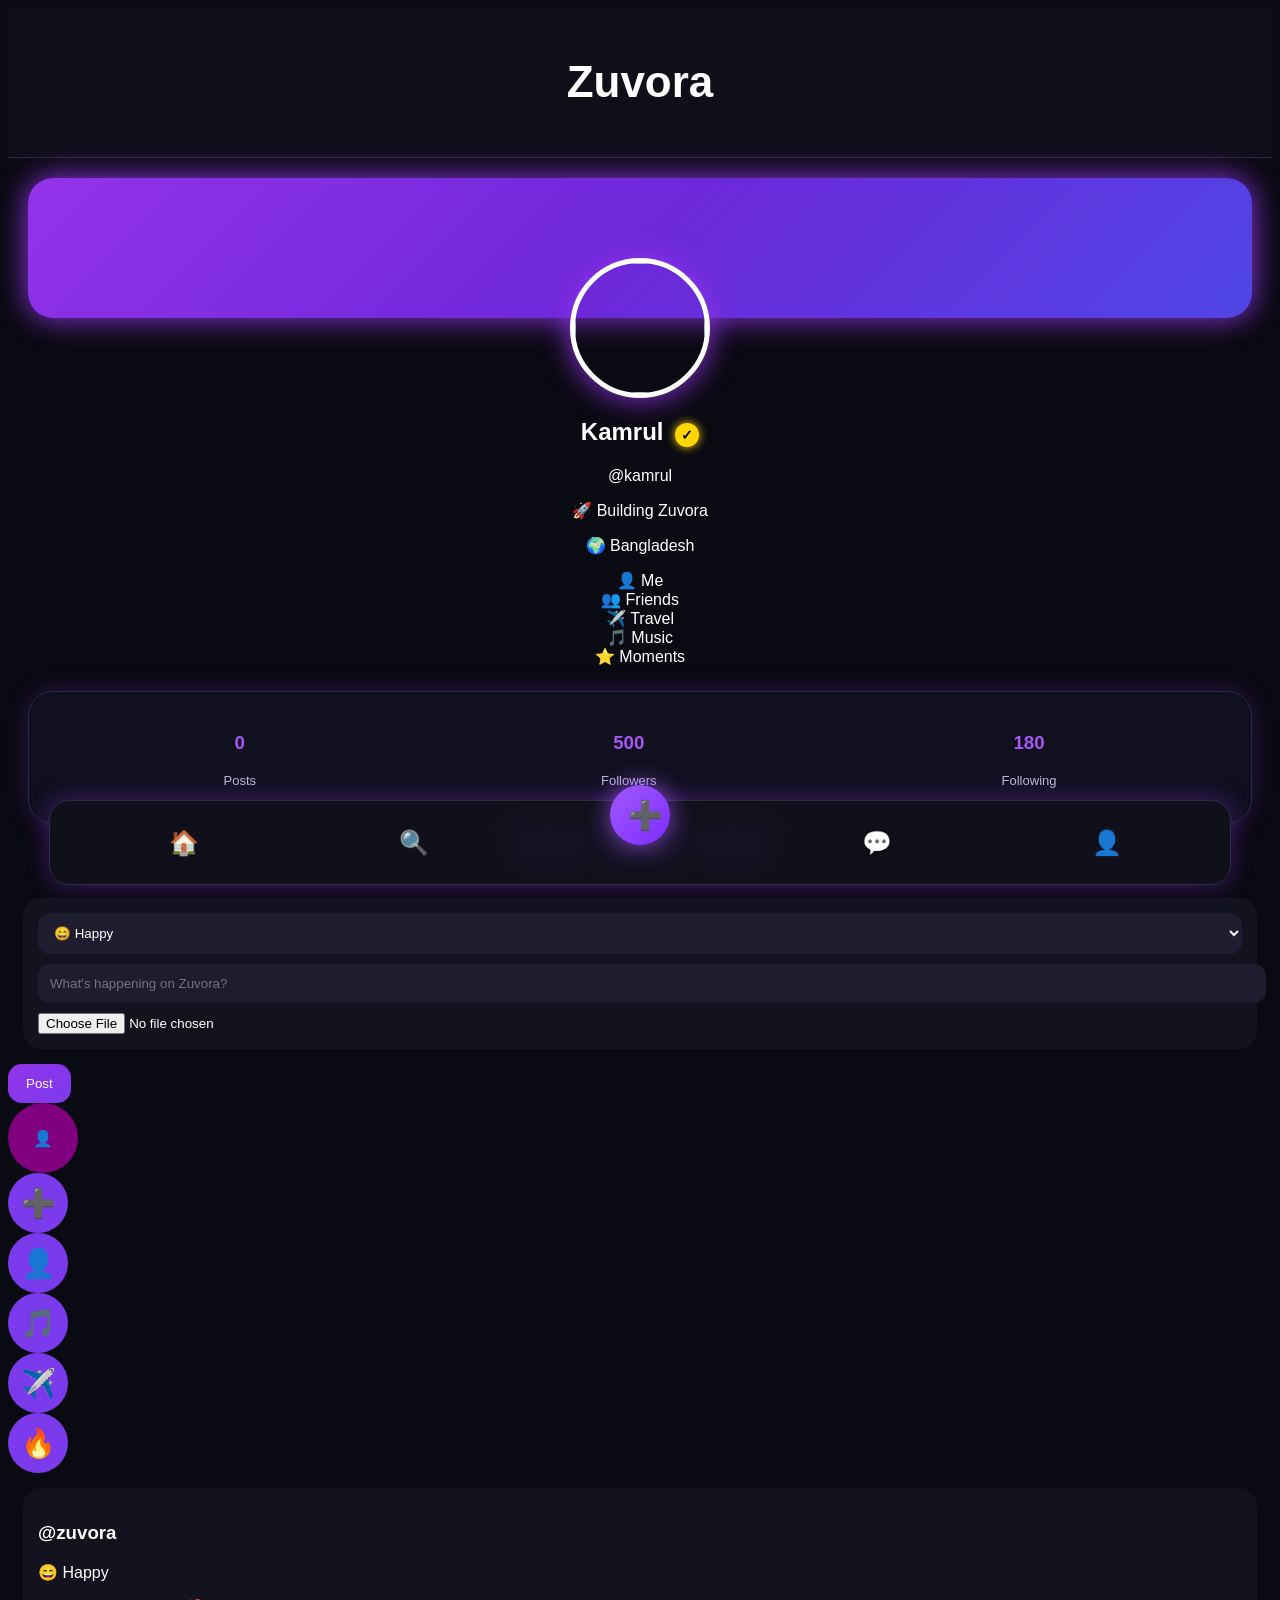
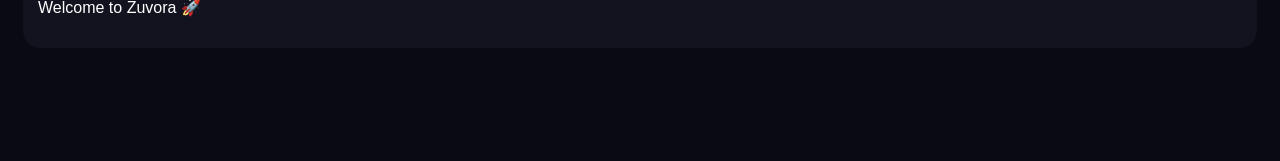
==== index.html @ af88e65c "Add files via upload" ====
<!DOCTYPE html>
<html>
<head>
    <title>Zuvora</title>
    <link rel="stylesheet" href="style.css">
</head>
<body>

<header>
    <h1>Zuvora</h1>
</header>

<div class="profile">

<div class="cover-banner"></div>

<img src="https://i.pravatar.cc/150?img=3"
class="profile-pic"
id="profilePic">

<input type="file"
id="profileImageInput"
accept="image/*">

  <h2>
    <span id="username">Kamrul</span>
    <span class="gold-verified">✓</span>
</h2>
<p id="userHandle">@kamrul</p>
<p id="userBio">🚀 Building Zuvora</p>
<p id="userLocation">🌍 Bangladesh</p>
<div class="highlights">
    <div class="highlight">👤 Me</div>
    <div class="highlight">👥 Friends</div>
    <div class="highlight">✈️ Travel</div>
    <div class="highlight">🎵 Music</div>
    <div class="highlight">⭐ Moments</div>
</div>
<div class="stats">
    <div>
        <h3 id="postCount">0</h3>
        <p>Posts</p>
    </div>

        <div>
          <h3 id="followersCount">500</h3>
<p>Followers</p>
            
        </div>

        <div>
            <h3>180</h3>
            <p>Following</p>
        </div>
    </div>

<div class="profile-buttons">
    <button id="followBtn" onclick="alert('Follow works')">Follow</button>
    <button id="editProfileBtn">Edit Profile</button>
    <button id="shareProfileBtn">Share</button>
</div>
</div>
<div class="create-post">

    <select id="mood">
        <option>😄 Happy</option>
        <option>😎 Chill</option>
        <option>🔥 Trending</option>
        <option>💪 Motivated</option>
    </select>

    <input
        type="text"
        id="postInput"
        placeholder="What's happening on Zuvora?"
    >
<input type="file" id="imageInput" accept="image/*">
  
</div>
<button id="postBtn">Post</button>

</div>
<div id="editProfileBox" style="display:none;">

<h3>Edit Profile</h3>

<input type="text" id="editName" placeholder="Name">

<input type="text" id="editUsername" placeholder="Username">

<textarea id="editBio" placeholder="Bio"></textarea>

<input type="text" id="editLocation" placeholder="Location">

<button id="saveProfileBtn">Save</button>
</div>

<div style="width:70px;height:70px;background:purple;border-radius:50%;display:flex;align-items:center;justify-content:center;color:white;">👤</div>

    <div class="story">➕</div>

    <div class="story">👤</div>

    <div class="story">🎵</div>

    <div class="story">✈️</div>

    <div class="story">🔥</div>

</div>

<div id="feed">

    <div class="post">
        <h3>@zuvora</h3>
        <p>😄 Happy</p>
        <p>Welcome to Zuvora 🚀</p>
    </div>

</div>

<div class="bottom-nav">
    <button onclick="location.href='index.html'">🏠</button>
    <button onclick="location.href='explore.html'">🔍</button>
    <button onclick="location.href='create-post.html'">➕</button>
   <button onclick="location.href='messages.html'">💬</button>
    <button onclick="location.href='profile.html'">👤</button>
</div>
<script type="module" src="firebase-config.js"></script>
<script type="module" src="firebase-posts.js"></script>
<script src="script.js"></script>

</body>
</html>
---- style.css ----
<!DOCTYPE html><html>
<head>
    <title>Zuvora Profile</title>
    <link rel="stylesheet" href="style.css">
</head>
<body><header>
    <h1>Zuvora</h1>
</header><div class="profile"><div class="cover-banner"></div>

<img src="https://i.pravatar.cc/150?img=3" class="profile-pic">

<h2>
    Kamrul
    <span class="gold-badge">✓</span>
</h2>

<p>@kamrul</p>

<p>🚀 Building Zuvora</p>

<p>🌍 Bangladesh</p>

<div class="stats">

    <div>
        <h3>25</h3>
        <p>Posts</p>
    </div>

    <div>
        <h3>500</h3>
        <p>Followers</p>
    </div>

    <div>
        <h3>180</h3>
        <p>Following</p>
    </div>

</div>

<div class="profile-actions">
    <button>Edit Profile</button>
    <button>Share Profile</button>
    <button>⚙️ Settings</button>
</div>

</div><div class="story-highlights"><div class="story-item">
    <span>👤</span>
    <p>Me</p>
</div>

<div class="story-item">
    <span>👥</span>
    <p>Friends</p>
</div>

<div class="story-item">
    <span>✈️</span>
    <p>Travel</p>
</div>

<div class="story-item">
    <span>🎵</span>
    <p>Music</p>
</div>

</div><div class="profile-tabs">
    <button>📷 Posts</button>
    <button>🎬 Reels</button>
    <button>❤️ Saved</button>
</div><div class="post-grid"><div class="grid-item"></div>
<div class="grid-item"></div>
<div class="grid-item"></div>

<div class="grid-item"></div>
<div class="grid-item"></div>
<div class="grid-item"></div>

<div class="grid-item"></div>
<div class="grid-item"></div>
<div class="grid-item"></div>

</div><div class="bottom-nav">
    <button onclick="location.href='index.html'">🏠</button>
    <button onclick="location.href='explore.html'">🔍</button>
    <button onclick="location.href='create-post.html'">➕</button>
    <button onclick="location.href='notifications.html'">🔔</button>
    <button onclick="location.href='profile.html'">👤</button>
</div></body>
</html>*{
margin:0;
padding:0;
box-sizing:border-box;
}

body{
background:#0a0a12;
color:white;
font-family:Arial,sans-serif;
padding-bottom:90px;
}

header{
background:#0f0f1a;
text-align:center;
padding:20px;
font-size:22px;
border-bottom:1px solid #2b2b40;
}

.profile{
text-align:center;
padding:20px;
}

.cover-banner{
height:140px;
border-radius:25px;
background:linear-gradient(135deg,#9333ea,#6d28d9,#4f46e5);
box-shadow:0 0 30px #9333ea;
margin-bottom:-60px;
}

.profile-pic{
width:130px;
height:130px;
border-radius:50%;
object-fit:cover;
border:5px solid white;
box-shadow:0 0 30px #9333ea;
position:relative;
z-index:10;
cursor:pointer;
}

.stats{
display:flex;
justify-content:space-around;
margin-top:25px;
background:rgba(17,17,34,0.9);
padding:22px;
border-radius:25px;
border:1px solid #2d2d45;
box-shadow:0 0 25px rgba(147,51,234,.25);
backdrop-filter:blur(10px);
}

.stats h3{
color:#a855f7;
}
.stats p{
color:#bdbdd7;
font-size:13px;
}
.profile-actions{
display:flex;
gap:10px;
justify-content:center;
margin-top:15px;
}

.profile-actions button{
flex:1;
max-width:150px;
background:linear-gradient(135deg,#9333ea,#6d28d9);
border:none;
color:white;
padding:12px;
border-radius:15px;
font-weight:bold;
box-shadow:0 0 15px rgba(147,51,234,.4);
cursor:pointer;
transition:.3s;
}
.profile-actions button:hover{
transform:translateY(-2px);
box-shadow:0 0 25px rgba(147,51,234,.6);
}
-highlights{
display:flex;
justify-content:space-around;
margin:20px 10px;
}

-item{
text-align:center;
}

-item span{
display:flex;
align-items:center;
justify-content:center;
width:60px;
height:60px;
border-radius:50%;
background:#7c3aed;
font-size:24px;
margin:auto;
box-shadow:0 0 15px #9333ea;
}

-item p{
margin-top:8px;
font-size:14px;
}

.profile-tabs{
display:flex;
gap:10px;
margin:20px 15px;
}

.profile-tabs button{
flex:1;
}

.post-grid{
display:grid;
grid-template-columns:repeat(3,1fr);
gap:8px;
padding:15px;
}

.grid-item{
aspect-ratio:1/1;
border-radius:18px;
background:linear-gradient(135deg,#9333ea,#7c3aed);
}

.create-post{
margin:15px;
background:#131320;
padding:15px;
border-radius:18px;
}

#postInput,
#mood{
width:100%;
padding:12px;
margin-bottom:10px;
border:none;
border-radius:12px;
background:#1d1d2f;
color:white;
}

button{
background:linear-gradient(135deg,#9333ea,#7c3aed);
color:white;
border:none;
padding:12px 18px;
border-radius:14px;
cursor:pointer;
}

.post{
background:#131320;
margin:15px;
padding:15px;
border-radius:18px;
}

.post img{
width:100%;
border-radius:12px;
margin:10px 0;
}

.bottom-nav{
position:fixed;
bottom:0;
left:0;
width:100%;
background:#11111c;
display:flex;
justify-content:space-around;
padding:12px;
border-top:1px solid #2d2d45;
}

.bottom-nav button{
width:55px;
height:55px;
border-radius:18px;
font-size:20px;
}
.gold-badge{
    display:inline-flex;
    align-items:center;
    justify-content:center;
    width:24px;
    height:24px;
    border-radius:50%;
    background:#FFD700;
    color:#111;
    font-size:14px;
    font-weight:bold;
    margin-left:6px;
    box-shadow:0 0 12px #FFD700;
}
.gold-badge{
    background:gold !important;
    color:black !important;
    border-radius:50% !important;
    padding:4px 8px !important;
    font-weight:bold !important;
    margin-left:5px !important;
}
.gold-verified{
    display:inline-flex;
    align-items:center;
    justify-content:center;
    width:24px;
    height:24px;
    border-radius:50%;
    background:#FFD700;
    color:black;
    font-weight:bold;
    font-size:14px;
    margin-left:5px;
    box-shadow:0 0 10px #FFD700;
}
.verified{
    display:inline-flex;
    align-items:center;
    justify-content:center;
    width:24px;
    height:24px;
    border-radius:50%;
    background:#FFD700;
    color:black;
    font-size:14px;
    font-weight:bold;
    margin-left:5px;
    box-shadow:0 0 10px #FFD700;
}
const profileInput = document.getElementById("profileImageInput");
const profilePic = document.getElementById("profilePic");

if(profileInput){

    profileInput.addEventListener("change", function(){

        const file = this.files[0];

        if(file){

            const reader = new FileReader();

            reader.onload = function(e){

                profilePic.src = e.target.result;

                localStorage.setItem(
                    "profilePic",
                    e.target.result
                );

            };

            reader.readAsDataURL(file);

        }

    });

    const savedPic =
        localStorage.getItem("profilePic");

    if(savedPic){
        profilePic.src = savedPic;
    }

}
.bottom-nav{
position:fixed;
bottom:15px;
left:50%;
transform:translateX(-50%);
width:90%;
background:rgba(17,17,28,0.95);
display:flex;
justify-content:space-around;
padding:14px;
border-radius:20px;
box-shadow:0 0 25px rgba(147,51,234,.4);
border:1px solid #2d2d45;
backdrop-filter:blur(10px);
}

.bottom-nav button{
    background: transparent;
    border: none;

    color: white;

    font-size: 24px;

    cursor: pointer;
}

.bottom-nav button:nth-child(3){

    width: 60px;
    height: 60px;

    border-radius: 50%;

    background: linear-gradient(
        135deg,
        #a259ff,
        #7b2cff
    );

    box-shadow:
    0 0 25px rgba(162,89,255,.8);

    font-size: 28px;

    margin-top: -30px;
}
#profileImageInput{
    display:none;
}
.light-mode{
    background:white;
    color:black;
}

.light-mode header{
    background:#eaeaea;
    color:black;
}

.light-mode .post{
    background:#f2f2f2;
    color:black;
}

.light-mode button{
    color:black;
}

.light-mode p{
    color:black;
}

.light-mode h1,
.light-mode h2,
.light-mode h3{
    color:black;
}
.stories{
display:flex;
gap:12px;
overflow-x:auto;
padding:15px;
}

.story{
width:60px;
height:60px;
background:#7c3aed;
border-radius:50%;
display:flex;
align-items:center;
justify-content:center;
font-size:28px;
color:white;
flex-shrink:0;
}
.story-box{
display:flex;
flex-direction:column;
align-items:center;
min-width:70px;
text-align:center;
color:white;
}
.stories{
border:3px solid red;
display:flex !important;
flex-direction:row !important;
}

.story-box{
border:2px solid yellow;
}
.stories{
display:flex !important;
flex-wrap:nowrap !important;
background:red !important;
}

.story-box{
display:block !important;
background:yellow !important;
}
.auth-box{
width:90%;
max-width:350px;
margin:100px auto;
display:flex;
flex-direction:column;
gap:15px;
}

.auth-box input{
padding:12px;
border:none;
border-radius:12px;
background:#1d1d2f;
color:white;
}
.auth-box{
width:90%;
max-width:350px;
margin:100px auto;
display:flex;
flex-direction:column;
gap:15px;
}

.auth-box h1{
text-align:center;
}

.auth-box input{
padding:12px;
border:none;
border-radius:12px;
background:#1d1d2f;
color:white;
}

.auth-box button{
padding:12px;
}
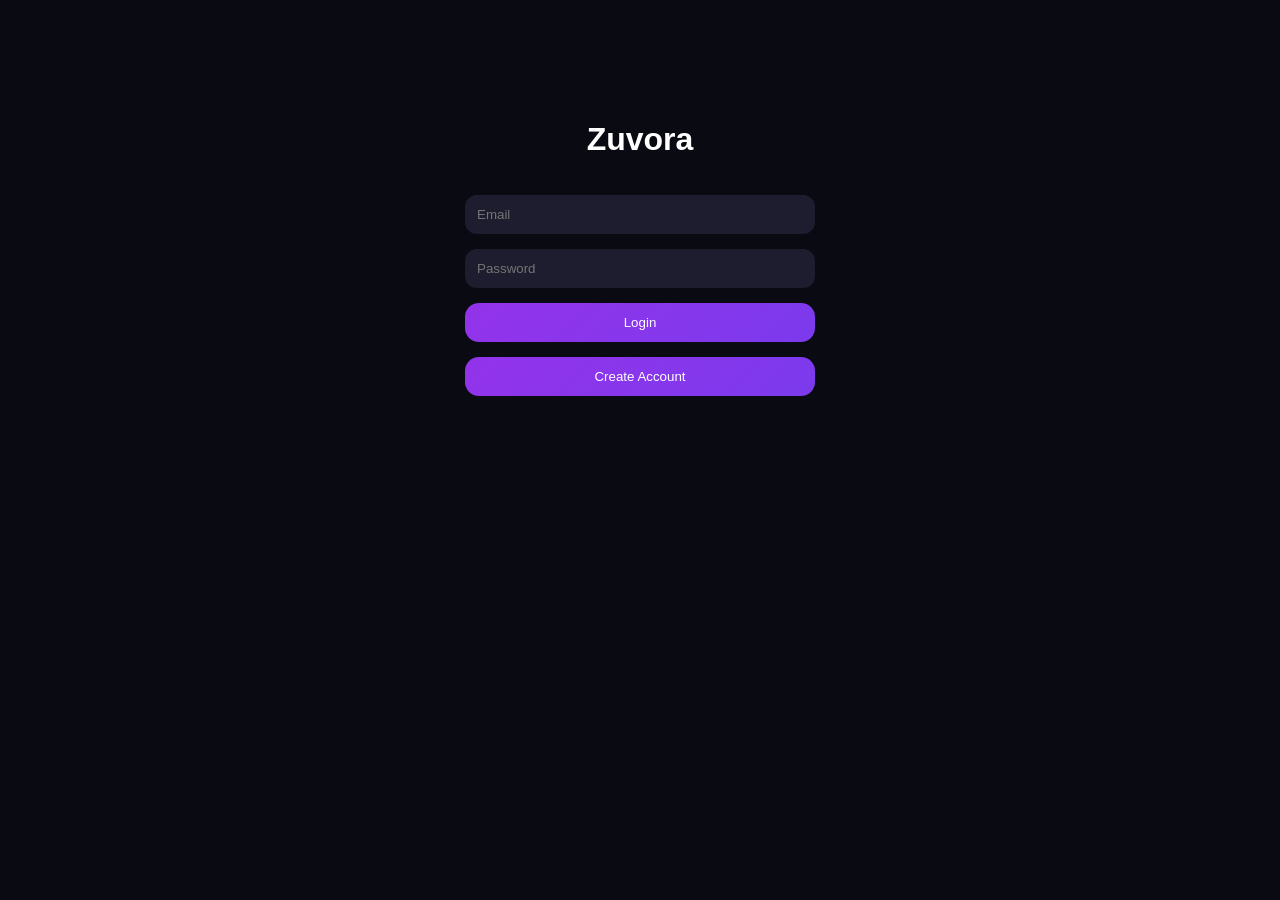
==== commit 46dd3e26: "Add files via upload" ====
--- a/index.html
+++ b/index.html
@@ -3,9 +3,13 @@
 <head>
     <title>Zuvora</title>
     <link rel="stylesheet" href="style.css">
+    <link rel="manifest" href="manifest.json">
 </head>
-<body>
-
+<script>
+if(localStorage.getItem("loggedIn") !== "true"){
+   window.location.href = "login.html";
+}
+</script>
 <header>
     <h1>Zuvora</h1>
 </header>
@@ -95,17 +99,34 @@
 <button id="saveProfileBtn">Save</button>
 </div>
 
-<div style="width:70px;height:70px;background:purple;border-radius:50%;display:flex;align-items:center;justify-content:center;color:white;">👤</div>
+<div style="display:flex;gap:12px;padding:15px;overflow-x:auto;">
 
-    <div class="story">➕</div>
+<div class="stories">
 
-    <div class="story">👤</div>
+    <div class="story-box">
+        <div class="story">👤</div>
+        <p>Me</p>
+    </div>
 
-    <div class="story">🎵</div>
+    <div class="story-box">
+        <div class="story">👥</div>
+        <p>Friends</p>
+    </div>
 
-    <div class="story">✈️</div>
+    <div class="story-box">
+        <div class="story">✈️</div>
+        <p>Travel</p>
+    </div>
 
-    <div class="story">🔥</div>
+    <div class="story-box">
+        <div class="story">🎵</div>
+        <p>Music</p>
+    </div>
+
+    <div class="story-box">
+        <div class="story">🔥</div>
+        <p>Trend</p>
+    </div>
 
 </div>
 
